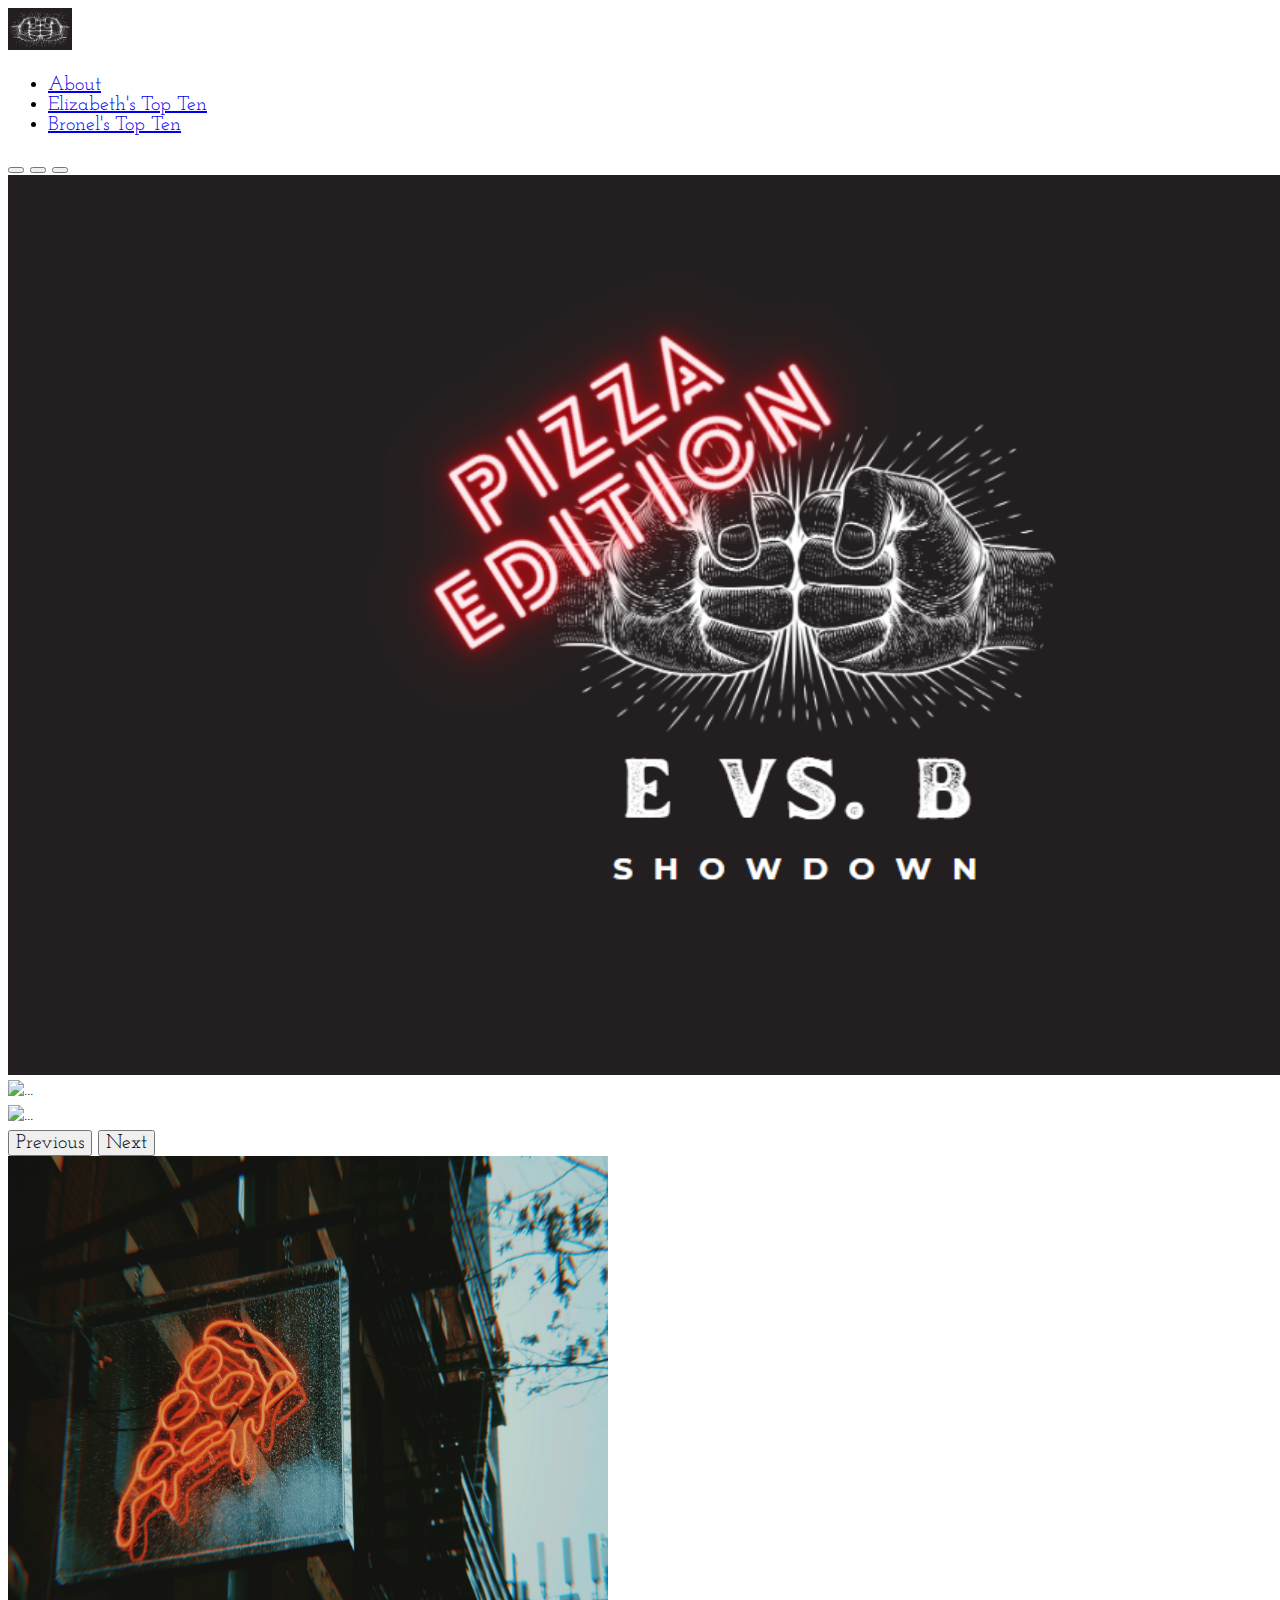
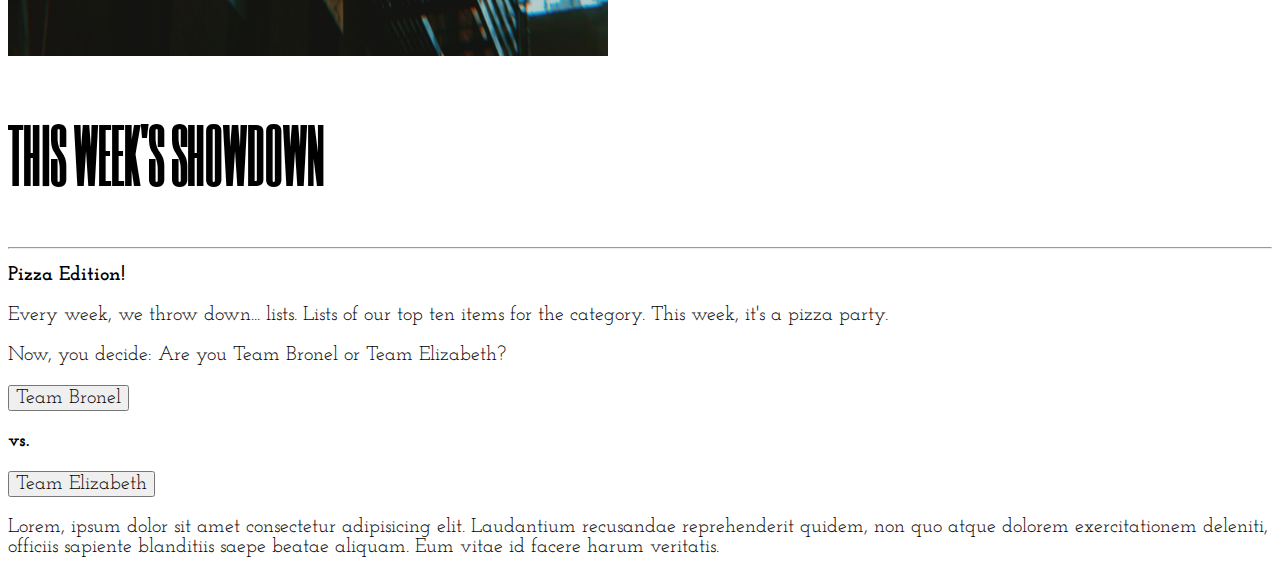
==== index.html @ a81737cb "quick updates" ====
<!doctype html>
<html lang="en">

<head>
    <meta charset="utf-8">
    <meta name="viewport" content="width=device-width, initial-scale=1">
    <title>E vs. B Showdown: Pizza Edition!</title>
    <link href="https://cdn.jsdelivr.net/npm/bootstrap@5.3.2/dist/css/bootstrap.min.css" rel="stylesheet"
        integrity="sha384-T3c6CoIi6uLrA9TneNEoa7RxnatzjcDSCmG1MXxSR1GAsXEV/Dwwykc2MPK8M2HN" crossorigin="anonymous">
    <link rel="stylesheet" href="./style/style.css">
    <!-- Google Font -->
    <link rel="preconnect" href="https://fonts.googleapis.com">
    <link rel="preconnect" href="https://fonts.gstatic.com" crossorigin>
    <link href="https://fonts.googleapis.com/css2?family=Josefin+Slab:wght@300;400;500;600&family=Six+Caps&display=swap"
        rel="stylesheet">
</head>

<body data-bs-theme="dark">

    <!-- NAV BAR start -->
    <nav class="navbar navbar-expand-lg bg-body-tertiary">
        <div class="container-fluid">
            <a class="navbar-brand" href="./index.html">
                <img src="./images/showdown_logo_small.png" alt="e vs b showdown logo" height="42px"
                    class="rounded-circle">
            </a>
            <div class="collapse navbar-collapse justify-content-end" id="navbarNav">
                <ul class="navbar-nav">
                    <li class="nav-item">
                        <a class="nav-link active" aria-current="page" href="#about">About</a>
                    </li>
                    <li class="nav-item">
                        <a class="nav-link" href="#">Elizabeth's Top Ten</a>
                    </li>
                    <li class="nav-item">
                        <a class="nav-link" href="#">Bronel's Top Ten</a>
                    </li>
                </ul>
            </div>
        </div>
    </nav>
    <!-- NAV BAR end -->

    <!-- CAROUSEL start -->
    <div id="carouselExampleIndicators" class="carousel slide">
        <div class="carousel-indicators">
            <button type="button" data-bs-target="#carouselExampleIndicators" data-bs-slide-to="0" class="active"
                aria-current="true" aria-label="Slide 1"></button>
            <button type="button" data-bs-target="#carouselExampleIndicators" data-bs-slide-to="1"
                aria-label="Slide 2"></button>
            <button type="button" data-bs-target="#carouselExampleIndicators" data-bs-slide-to="2"
                aria-label="Slide 3"></button>
        </div>
        <div class="carousel-inner">
            <div class="carousel-item active item">
                <a href="#about"><img src="./images/EvsB_logo_large.png" class="d-block w-100"
                        alt="e vs b showdown logo"></a>
            </div>
            <div class="carousel-item">
                <img src="..." class="d-block w-100" alt="...">
            </div>
            <div class="carousel-item">
                <img src="..." class="d-block w-100" alt="...">
            </div>
        </div>
        <button class="carousel-control-prev" type="button" data-bs-target="#carouselExampleIndicators"
            data-bs-slide="prev">
            <span class="carousel-control-prev-icon" aria-hidden="true"></span>
            <span class="visually-hidden">Previous</span>
        </button>
        <button class="carousel-control-next" type="button" data-bs-target="#carouselExampleIndicators"
            data-bs-slide="next">
            <span class="carousel-control-next-icon" aria-hidden="true"></span>
            <span class="visually-hidden">Next</span>
        </button>
    </div>
    <!-- CAROUSEL start -->


    <!-- ABOUT US start -->
    <!-- <div class="container-fluid mt-5 bgwhite">
        <div class="row">
            <div class="col">
                <hr>
                <h1>ABOUT US</h1>
                <p> Lorem ipsum dolor sit amet, consectetur adipisicing elit. Sequi molestiae atque, in quia explicabo
                    possimus quas voluptatem, quam, amet dolor ducimus optio ex. Nostrum qui voluptate nihil natus
                    maiores earum?</p>
            </div>
        </div>
    </div> -->
    <!-- ABOUT US end -->


    <!-- ABOUT start -->
    <div class="container mt-5" id="about">
        <div class="row mb-5">
            <div class="col-6 pt-5">
                <img src="./images/pizza_neon_sign.jpg" alt="neon pizza slice sign" height="500vh" width="600vh">
            </div>
            <div class="col-6 pt-5">
                <h1>THIS WEEK'S SHOWDOWN</h1>
                <hr>
                <h2>Pizza Edition!</h2>
                <p class="mt-5">Every week, we throw down... lists. Lists of our top ten items for the category. This week, it's a pizza party.</p>
                <p>Now, you decide: Are you Team Bronel or Team Elizabeth?</p>
                <div class="d-grid gap-4 d-md-flex justify-content-md-center mt-5">
                    <button class="btn btn-light btn-lg fw-bolder" type="button">Team Bronel</button>
                    <h3>vs.</h3>
                    <button class="btn btn-light btn-lg fw-bolder" type="button">Team Elizabeth</button>
                </div>
            </div>
        </div>
        <div class="row pb-5">
            <p>Lorem, ipsum dolor sit amet consectetur adipisicing elit. Laudantium recusandae reprehenderit quidem, non quo atque dolorem exercitationem deleniti, officiis sapiente blanditiis saepe beatae aliquam. Eum vitae id facere harum veritatis.</p>
        </div>
    </div>
    <!-- THIS WEEK end -->















    <!-- DO NOT MODIFY -->
    <script src="https://cdn.jsdelivr.net/npm/bootstrap@5.3.2/dist/js/bootstrap.bundle.min.js"
        integrity="sha384-C6RzsynM9kWDrMNeT87bh95OGNyZPhcTNXj1NW7RuBCsyN/o0jlpcV8Qyq46cDfL"
        crossorigin="anonymous"></script>
</body>

</html>
---- style/style.css ----
* {
    font-family: 'Josefin Slab', serif;
    font-size: 20px;
}

h1 {
    font-family: 'Six Caps', sans-serif;
    font-size: 70px;
}

#carouselExampleIndicators .carousel-item img {
    object-fit: cover;
    object-position: center;
    height: 100vh;
    overflow: hidden;
}

.bgwhite {
    background-color: #ffffff;
}
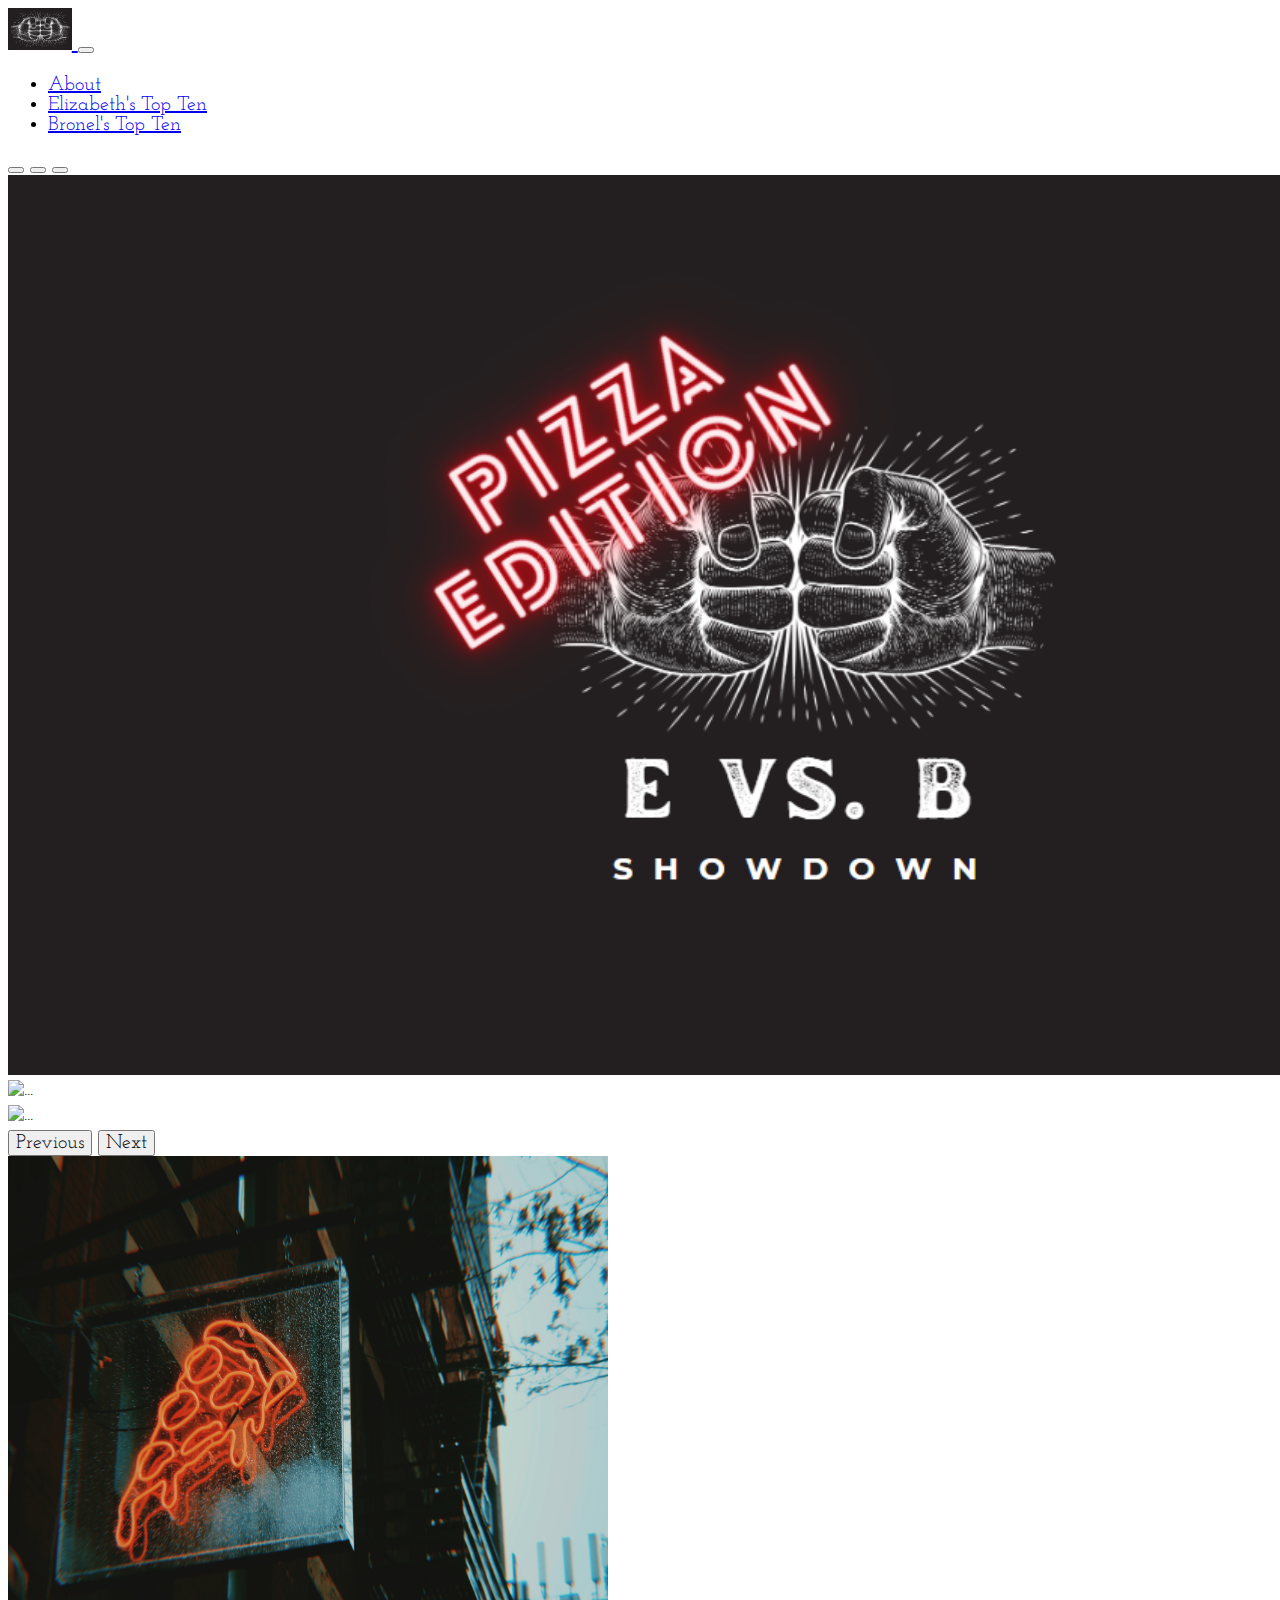
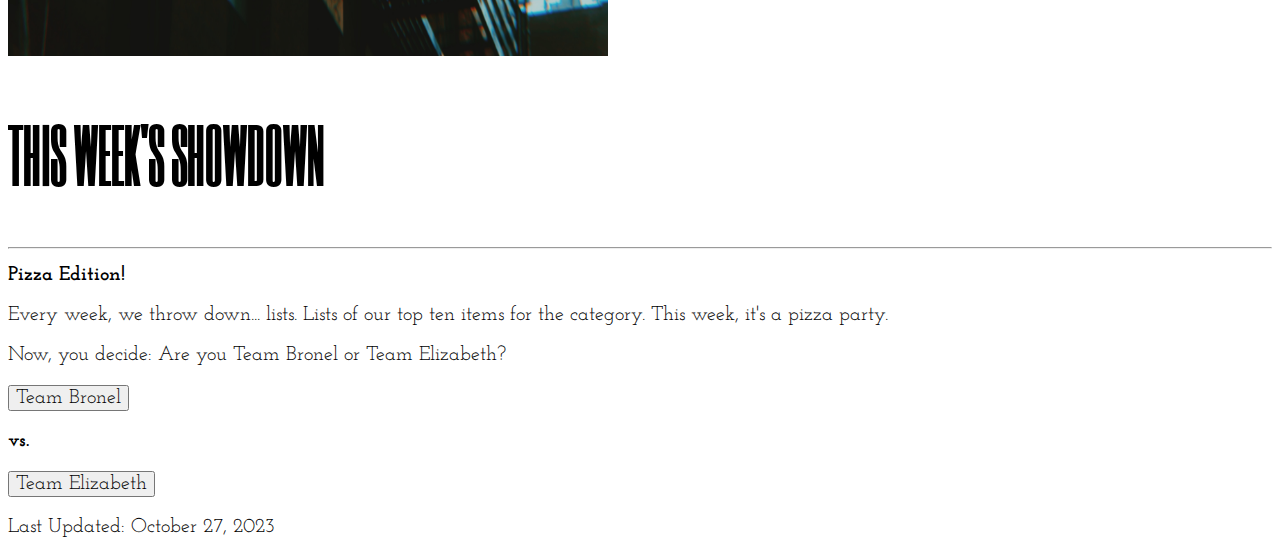
==== commit 45146f0e: "thursday morning changes" ====
--- a/index.html
+++ b/index.html
@@ -24,7 +24,11 @@
                 <img src="./images/showdown_logo_small.png" alt="e vs b showdown logo" height="42px"
                     class="rounded-circle">
             </a>
-            <div class="collapse navbar-collapse justify-content-end" id="navbarNav">
+            <button class="navbar-toggler" type="button" data-bs-toggle="collapse" data-bs-target="#navbarNav"
+                aria-controls="navbarNav" aria-expanded="false" aria-label="Toggle navigation">
+                <span class="navbar-toggler-icon"></span>
+            </button>
+            <div class="collapse navbar-collapse justify-content-md-end" id="navbarNav">
                 <ul class="navbar-nav">
                     <li class="nav-item">
                         <a class="nav-link active" aria-current="page" href="#about">About</a>
@@ -95,14 +99,15 @@
     <!-- ABOUT start -->
     <div class="container mt-5" id="about">
         <div class="row mb-5">
-            <div class="col-6 pt-5">
+            <div class="col pt-5">
                 <img src="./images/pizza_neon_sign.jpg" alt="neon pizza slice sign" height="500vh" width="600vh">
             </div>
-            <div class="col-6 pt-5">
+            <div class="col pt-5">
                 <h1>THIS WEEK'S SHOWDOWN</h1>
                 <hr>
                 <h2>Pizza Edition!</h2>
-                <p class="mt-5">Every week, we throw down... lists. Lists of our top ten items for the category. This week, it's a pizza party.</p>
+                <p class="mt-5">Every week, we throw down... lists. Lists of our top ten items for the category. This
+                    week, it's a pizza party.</p>
                 <p>Now, you decide: Are you Team Bronel or Team Elizabeth?</p>
                 <div class="d-grid gap-4 d-md-flex justify-content-md-center mt-5">
                     <button class="btn btn-light btn-lg fw-bolder" type="button">Team Bronel</button>
@@ -112,7 +117,7 @@
             </div>
         </div>
         <div class="row pb-5">
-            <p>Lorem, ipsum dolor sit amet consectetur adipisicing elit. Laudantium recusandae reprehenderit quidem, non quo atque dolorem exercitationem deleniti, officiis sapiente blanditiis saepe beatae aliquam. Eum vitae id facere harum veritatis.</p>
+            <p>Last Updated: October 27, 2023</p>
         </div>
     </div>
     <!-- THIS WEEK end -->
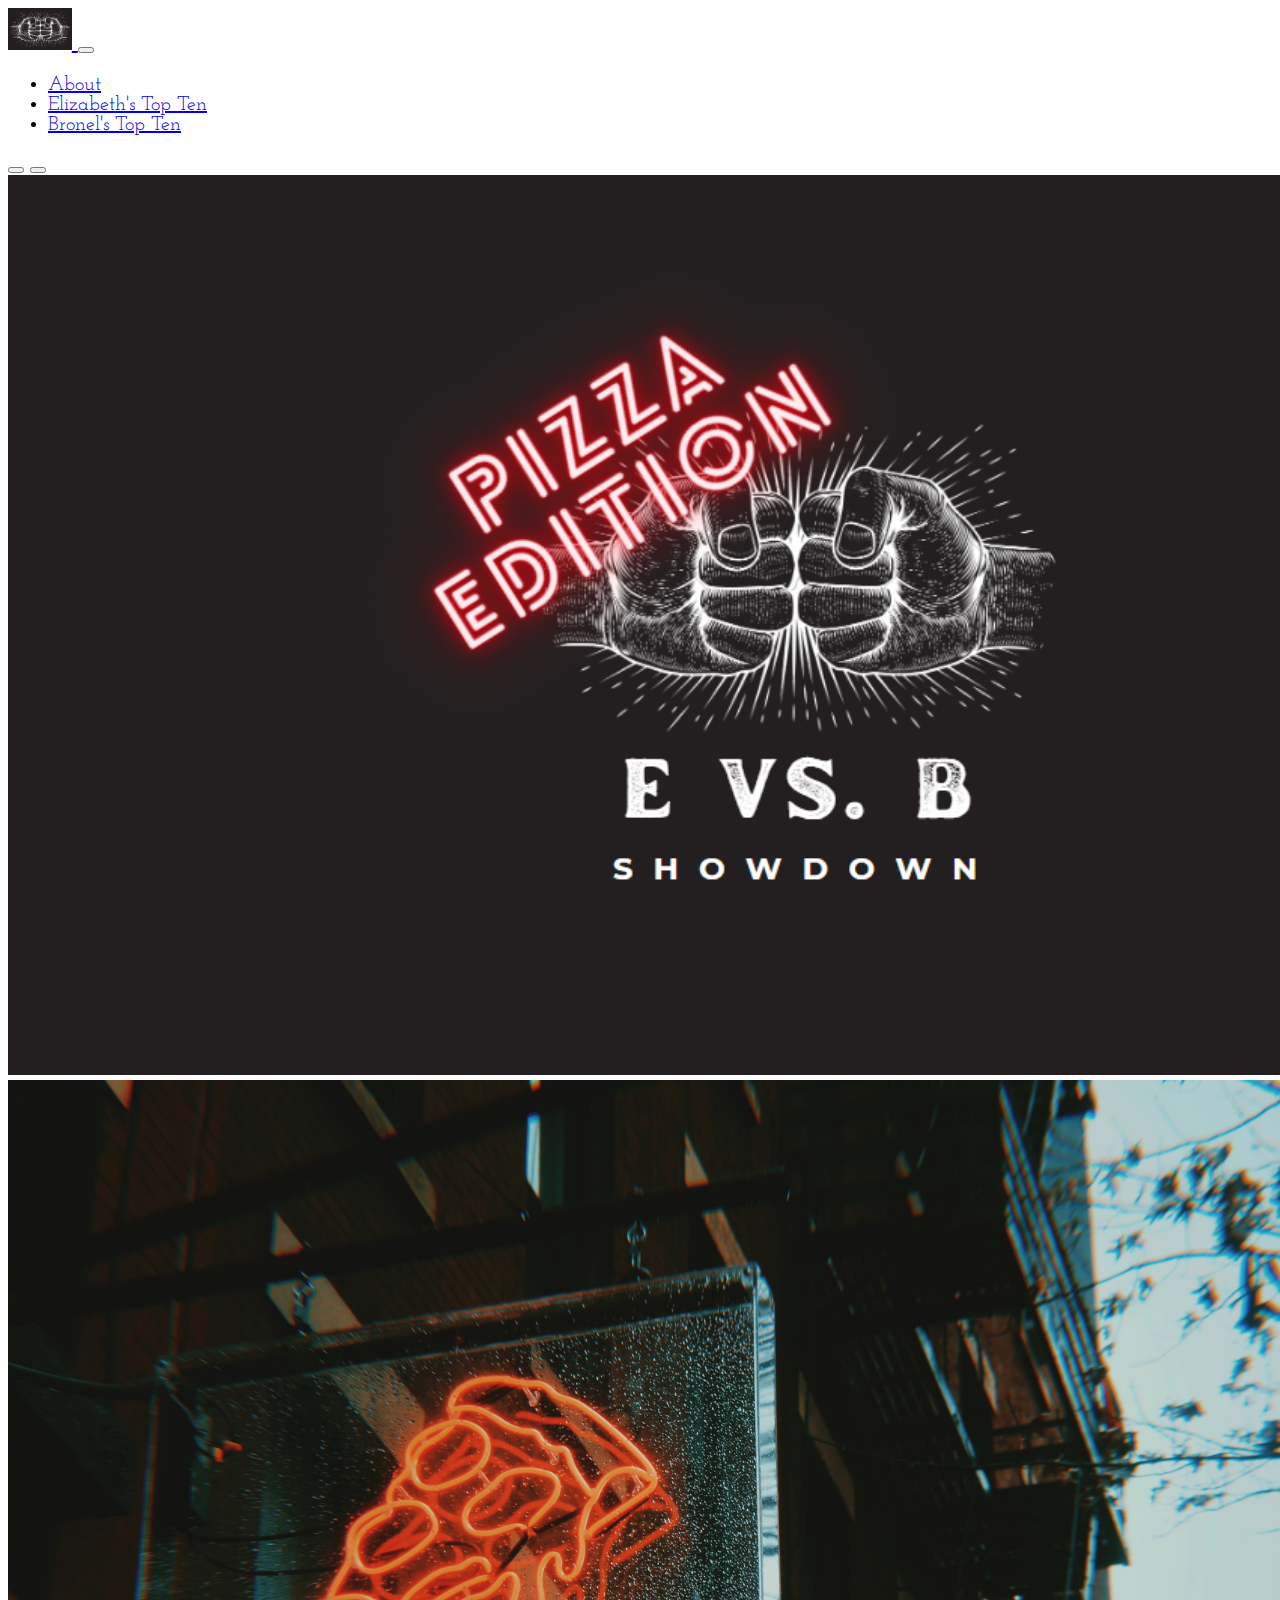
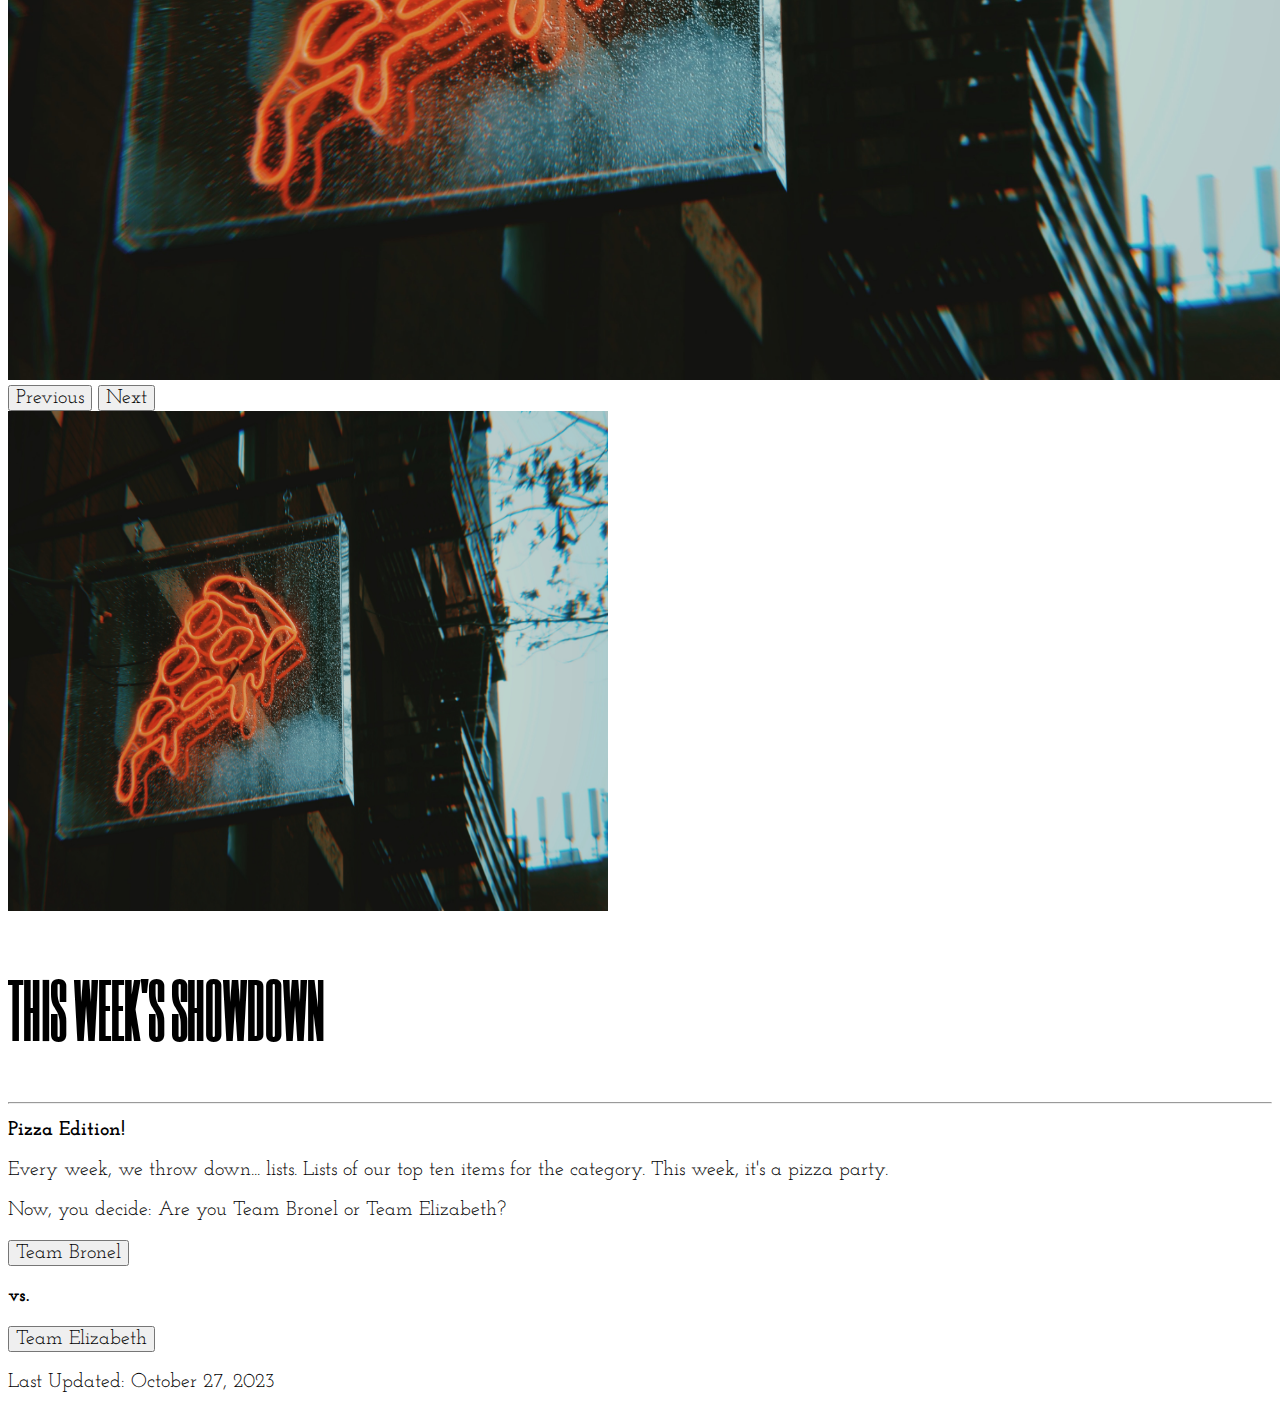
==== commit f66b0209: "thursday morning changes" ====
--- a/index.html
+++ b/index.html
@@ -52,8 +52,6 @@
                 aria-current="true" aria-label="Slide 1"></button>
             <button type="button" data-bs-target="#carouselExampleIndicators" data-bs-slide-to="1"
                 aria-label="Slide 2"></button>
-            <button type="button" data-bs-target="#carouselExampleIndicators" data-bs-slide-to="2"
-                aria-label="Slide 3"></button>
         </div>
         <div class="carousel-inner">
             <div class="carousel-item active item">
@@ -61,10 +59,7 @@
                         alt="e vs b showdown logo"></a>
             </div>
             <div class="carousel-item">
-                <img src="..." class="d-block w-100" alt="...">
-            </div>
-            <div class="carousel-item">
-                <img src="..." class="d-block w-100" alt="...">
+                <img src="./images/pizza_neon_sign.jpg" class="d-block w-100" alt="neon pizza slice sign">
             </div>
         </div>
         <button class="carousel-control-prev" type="button" data-bs-target="#carouselExampleIndicators"
